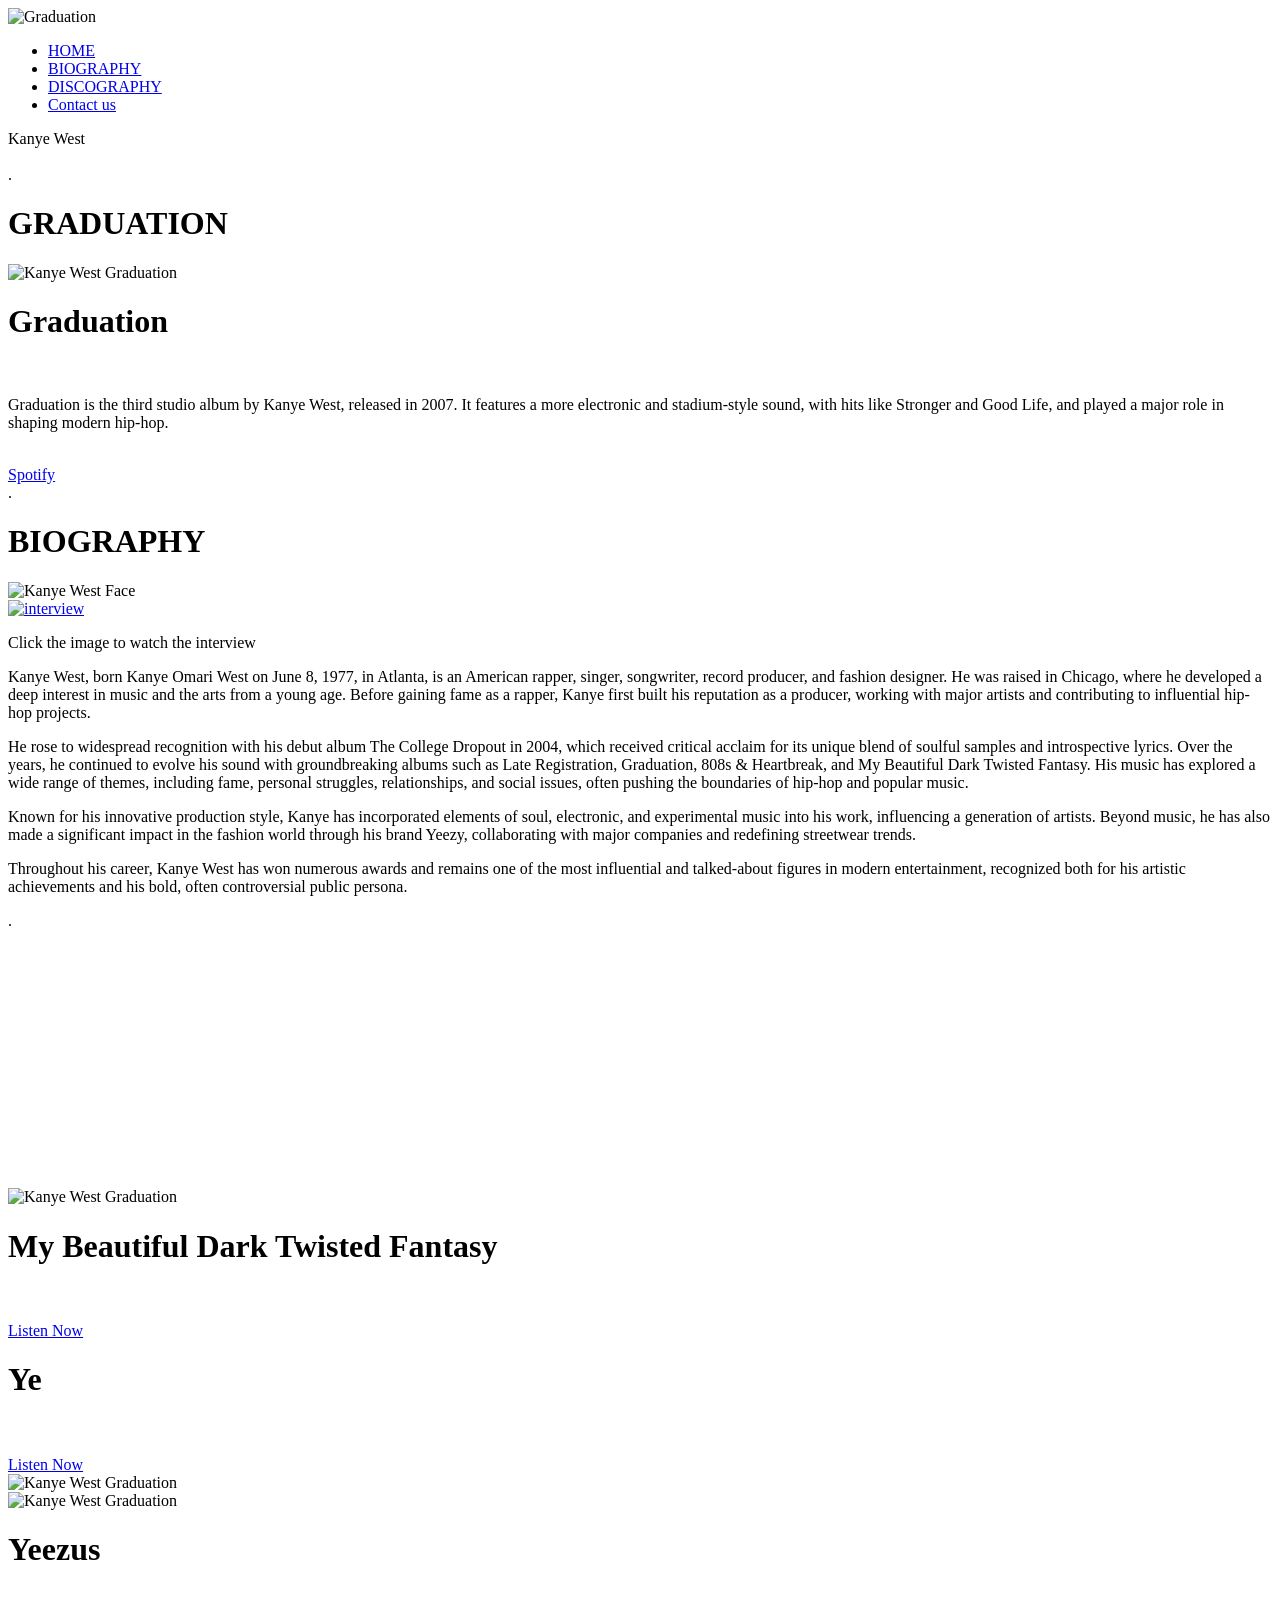
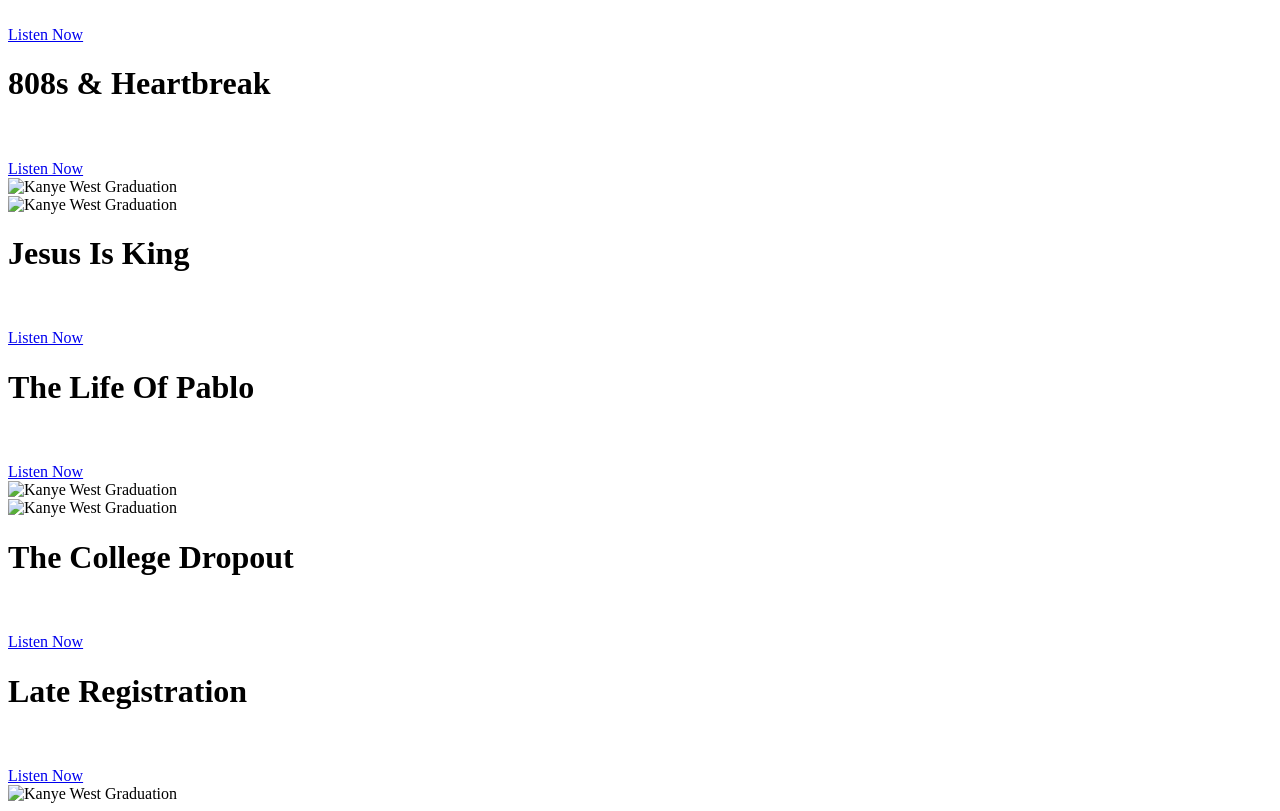
==== Aalu.html @ e9c1d508 "Add files via upload" ====
<!DOCTYPE html>
<html lang="en">
<head>
    <meta charset="UTF-8">
    <meta name="viewport" content="width=device-width, initial-scale=1.0">
    <link href="aalu.css" rel="stylesheet">
    <title>Document</title>
    <link href="https://fonts.googleapis.com/css2?family=Montserrat:wght@700&display=swap" rel="stylesheet">
</head>
<body>
<!-- NAVIGATION BAR -->
    <nav>
        <div class="logo">
            <img src="grad.png" alt="Graduation">
        </div>
            <ul>
            <li><a href="#home">HOME</a></li>
            <li><a href="#biography">BIOGRAPHY</a></li>
            <li><a href="#discography">DISCOGRAPHY</a></li>
            <li><a href="form.html">Contact us</a></li>
            </ul>
        <div class="nav-right">
            Kanye West
        </div>
    </nav>
<br>
<div class="main-content">
<!-- HOME SECTION -->
 <section id="home">.</section>
<div class="hero">
        <div class="hovergrad">
            <h1>GRADUATION</h1>
            <img id="kanye" src="kanye.jpg" alt="Kanye West Graduation">
        </div>
        <div class="content">
            <h1>Graduation</h1><br>
            <p>Graduation is the third studio album by Kanye West, released in 2007.
            It features a more electronic and stadium-style sound, with hits like Stronger and Good Life, 
            and played a major role in shaping modern hip-hop.</p>
            <br><a href="https://open.spotify.com/album/4SZko61aMnmgvNhfhgTuD3" target="_blank" class="button">Spotify</a>
        </div>
</div>
<!-- BIOGRAPHY SECTION -->
<section id="biography">.</section>
<div class="biography">
    <h1>BIOGRAPHY</h1>
    <div class="introduction">
        <img id="face" src="face.jpg" alt="Kanye West Face">
        <div class="interview">
            <a href="https://www.youtube.com/watch?v=PmZjaYdS3fA&pp=ygUUa2FueWUgd2VzdCBpbnRlcnZpZXc%3D" target="_blank">
            <img src="interview.jpg" alt="interview"></a>
            <p>Click the image to watch the interview</p>
        </div>
    </div>
    <p>Kanye West, born Kanye Omari West on June 8, 1977, in Atlanta, is an American rapper, singer, songwriter, record producer, and fashion designer. He was raised in Chicago, where he developed a deep interest in music and the arts from a young age. Before gaining fame as a rapper, Kanye first built his reputation as a producer, working with major artists and contributing to influential hip-hop projects.</p>
    <p>He rose to widespread recognition with his debut album The College Dropout in 2004, which received critical acclaim for its unique blend of soulful samples and introspective lyrics. Over the years, he continued to evolve his sound with groundbreaking albums such as Late Registration, Graduation, 808s & Heartbreak, and My Beautiful Dark Twisted Fantasy. His music has explored a wide range of themes, including fame, personal struggles, relationships, and social issues, often pushing the boundaries of hip-hop and popular music.</p>
    <p>Known for his innovative production style, Kanye has incorporated elements of soul, electronic, and experimental music into his work, influencing a generation of artists. Beyond music, he has also made a significant impact in the fashion world through his brand Yeezy, collaborating with major companies and redefining streetwear trends.</p>
    <p>Throughout his career, Kanye West has won numerous awards and remains one of the most influential and talked-about figures in modern entertainment, recognized both for his artistic achievements and his bold, often controversial public persona.</p>
</div>
<!-- DISCOGRAPHY SECTION -->
<section id="discography">.</section>
<h1 style="margin-top: 200px; color: white;">DISCOGRAPHY</h1>

<div class="discography-a">
    <div class="album-a">
        <img id="kanye" src="first.jpg" alt="Kanye West Graduation">
    </div>
    <div class="first">
        <h1>My Beautiful Dark Twisted Fantasy</h1><br>
         <br><a href="https://open.spotify.com/album/20r762YmB5HeofjMCiPMLv" target="_blank" class="spotify">Listen Now</a>
    </div>
</div>

<div class="discography-b">
    <div class="second">
        <h1>Ye</h1><br>
        <br><a href="https://open.spotify.com/album/2Ek1q2haOnxVqhvVKqMvJe" target="_blank" class="spotify">Listen Now</a>
    </div>
        <div class="album-b">
       <img id="kanye" src="second.jpg" alt="Kanye West Graduation">
    </div>
</div>

<div class="discography-c">
        <div class="album-c">
       <img id="kanye" src="third.jpg" alt="Kanye West Graduation">
    </div>
    <div class="third">
        <h1>Yeezus</h1><br>
         <br><a href="https://open.spotify.com/album/7D2NdGvBHIavgLhmcwhluK" target="_blank" class="spotify">Listen Now</a>
    </div>
</div>

<div class="discography-d">
    <div class="fourth">
        <h1>808s & Heartbreak</h1><br>
         <br><a href="https://open.spotify.com/album/3WFTGIO6E3Xh4paEOBY9OU" target="_blank" class="spotify">Listen Now</a>
    </div>
        <div class="album-d">
       <img id="kanye" src="fourth.jpg" alt="Kanye West Graduation">
    </div>
</div>

<div class="discography-e">
        <div class="album-e">
       <img id="kanye" src="fifth.jpg" alt="Kanye West Graduation">
    </div>
    <div class="fifth">
        <h1>Jesus Is King</h1><br>
         <br><a href="https://open.spotify.com/album/0FgZKfoU2Br5sHOfvZKTI9" target="_blank" class="spotify">Listen Now</a>
    </div>
</div>

<div class="discography-f">
    <div class="sixth">
        <h1>The Life Of Pablo</h1><br>
         <br><a href="https://open.spotify.com/album/7gsWAHLeT0w7es6FofOXk1" target="_blank" class="spotify">Listen Now</a>
    </div>
        <div class="album-f">
       <img id="kanye" src="sixth.jpg" alt="Kanye West Graduation">
    </div>
</div>

<div class="discography-g">
        <div class="album-g">
       <img id="kanye" src="seventh.jpg" alt="Kanye West Graduation">
    </div>
    <div class="seventh">
        <h1>The College Dropout</h1><br>
         <br><a href="https://open.spotify.com/album/4Uv86qWpGTxf7fU7lG5X6F" target="_blank" class="spotify">Listen Now</a>
    </div>
</div>

<div class="discography-h">
    <div class="eighth">
        <h1>Late Registration</h1><br>
         <br><a href="https://open.spotify.com/album/5ll74bqtkcXlKE7wwkMq4g" target="_blank" class="spotify">Listen Now</a>
    </div>
        <div class="album-h">
        <img id="kanye" src="eighth.jpg" alt="Kanye West Graduation">
    </div>
</div>
</div>
</body>
</html>
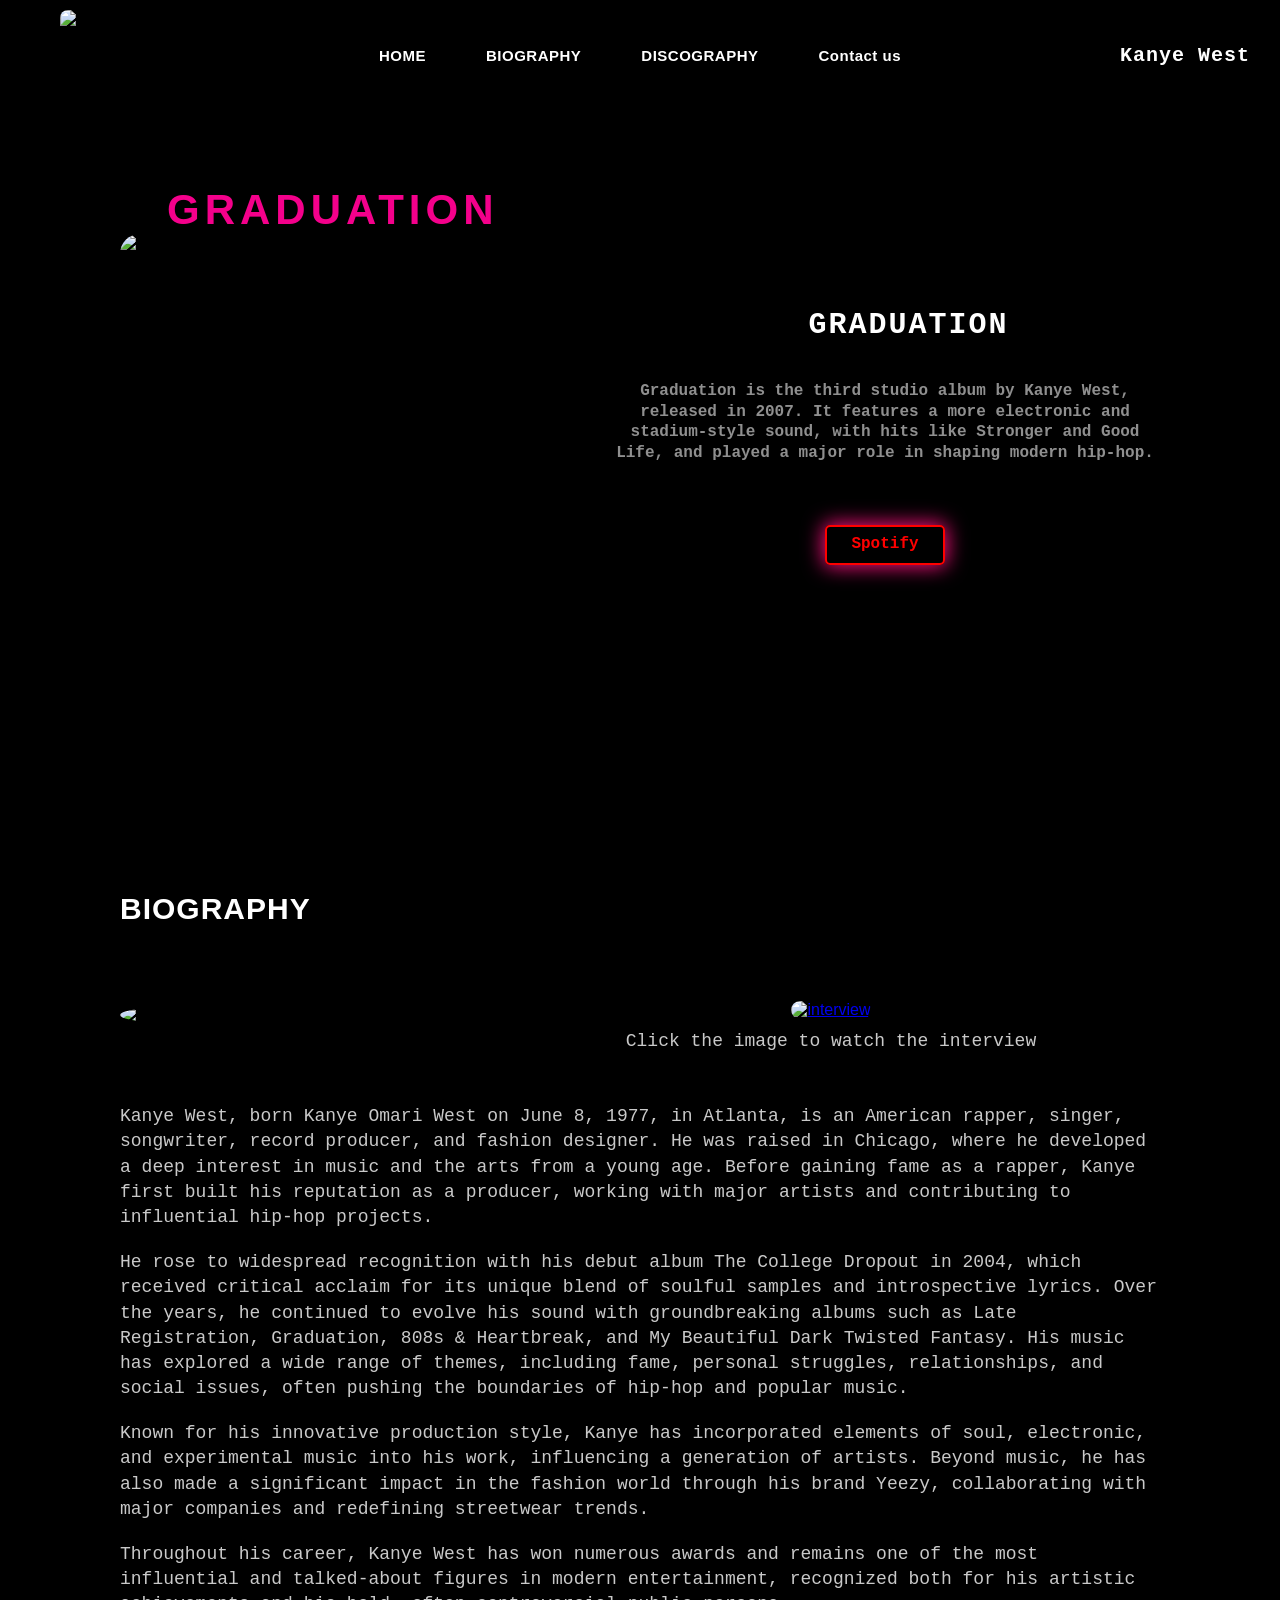
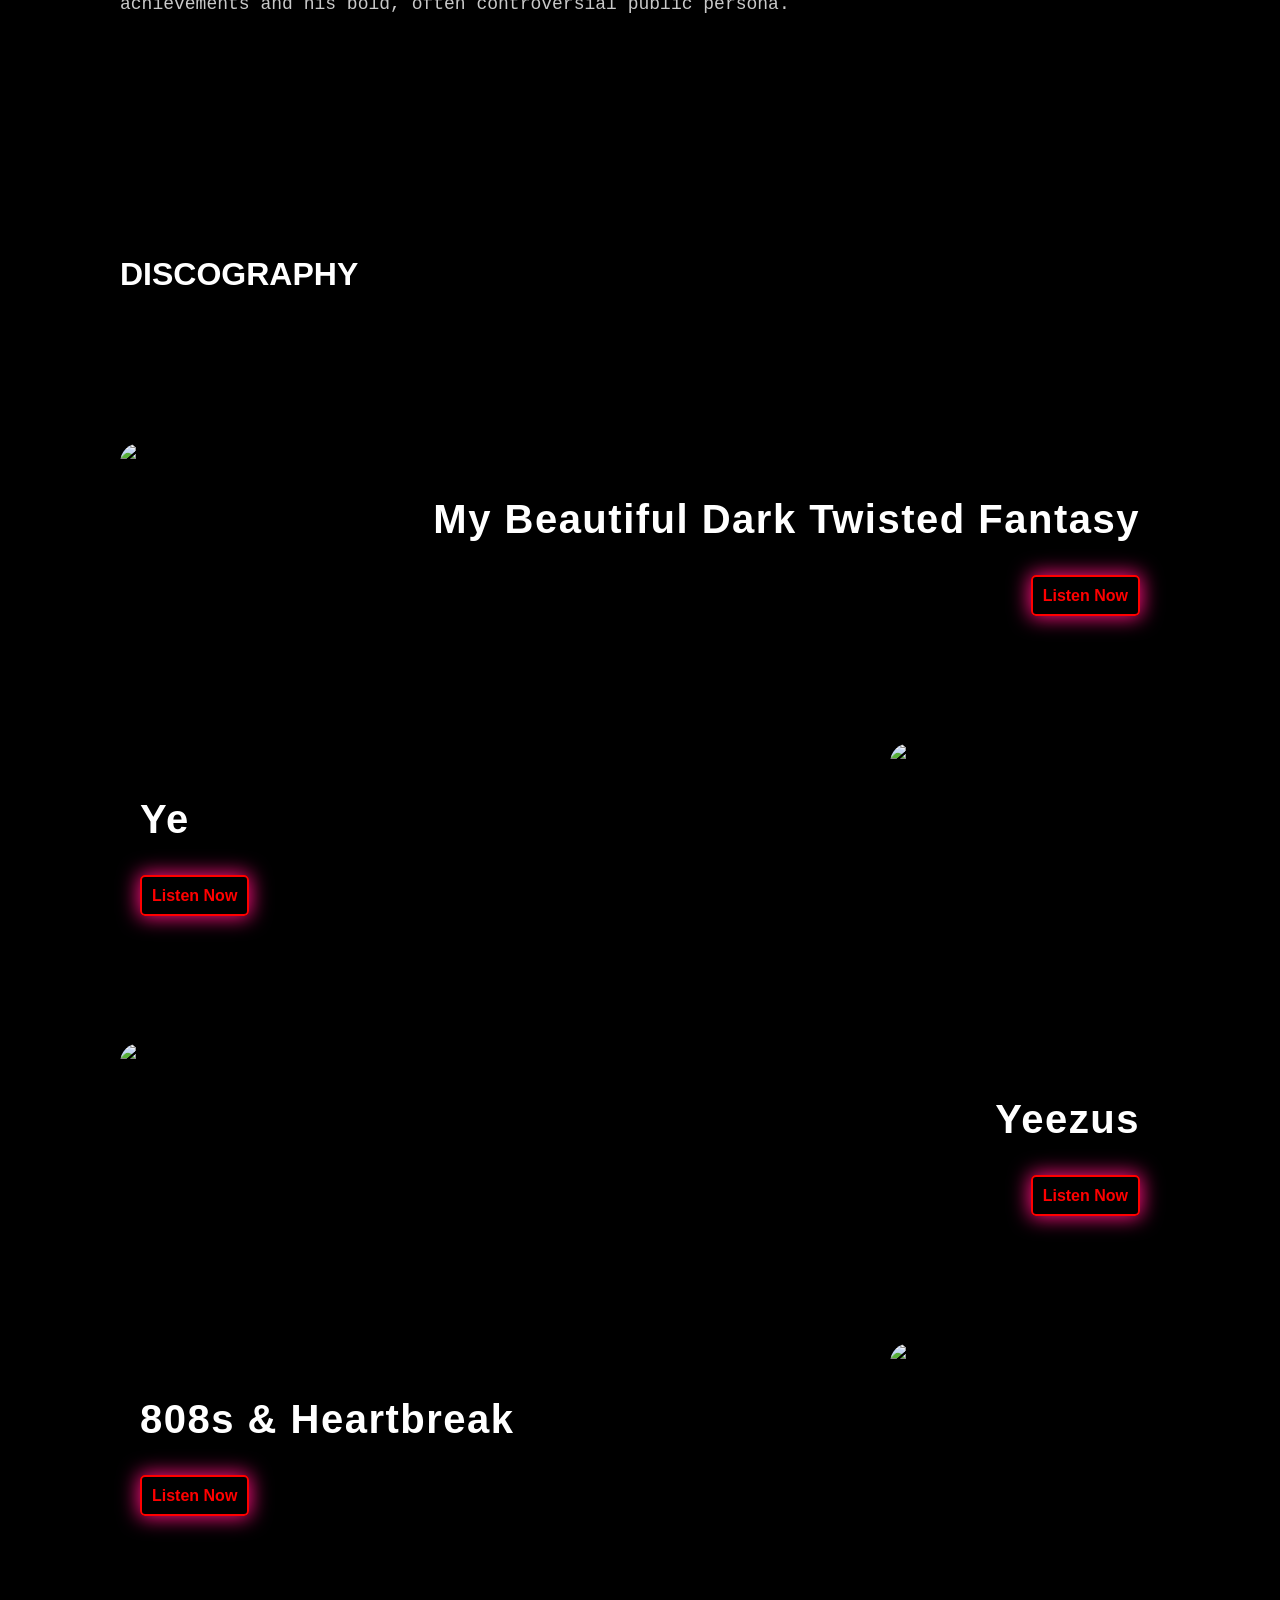
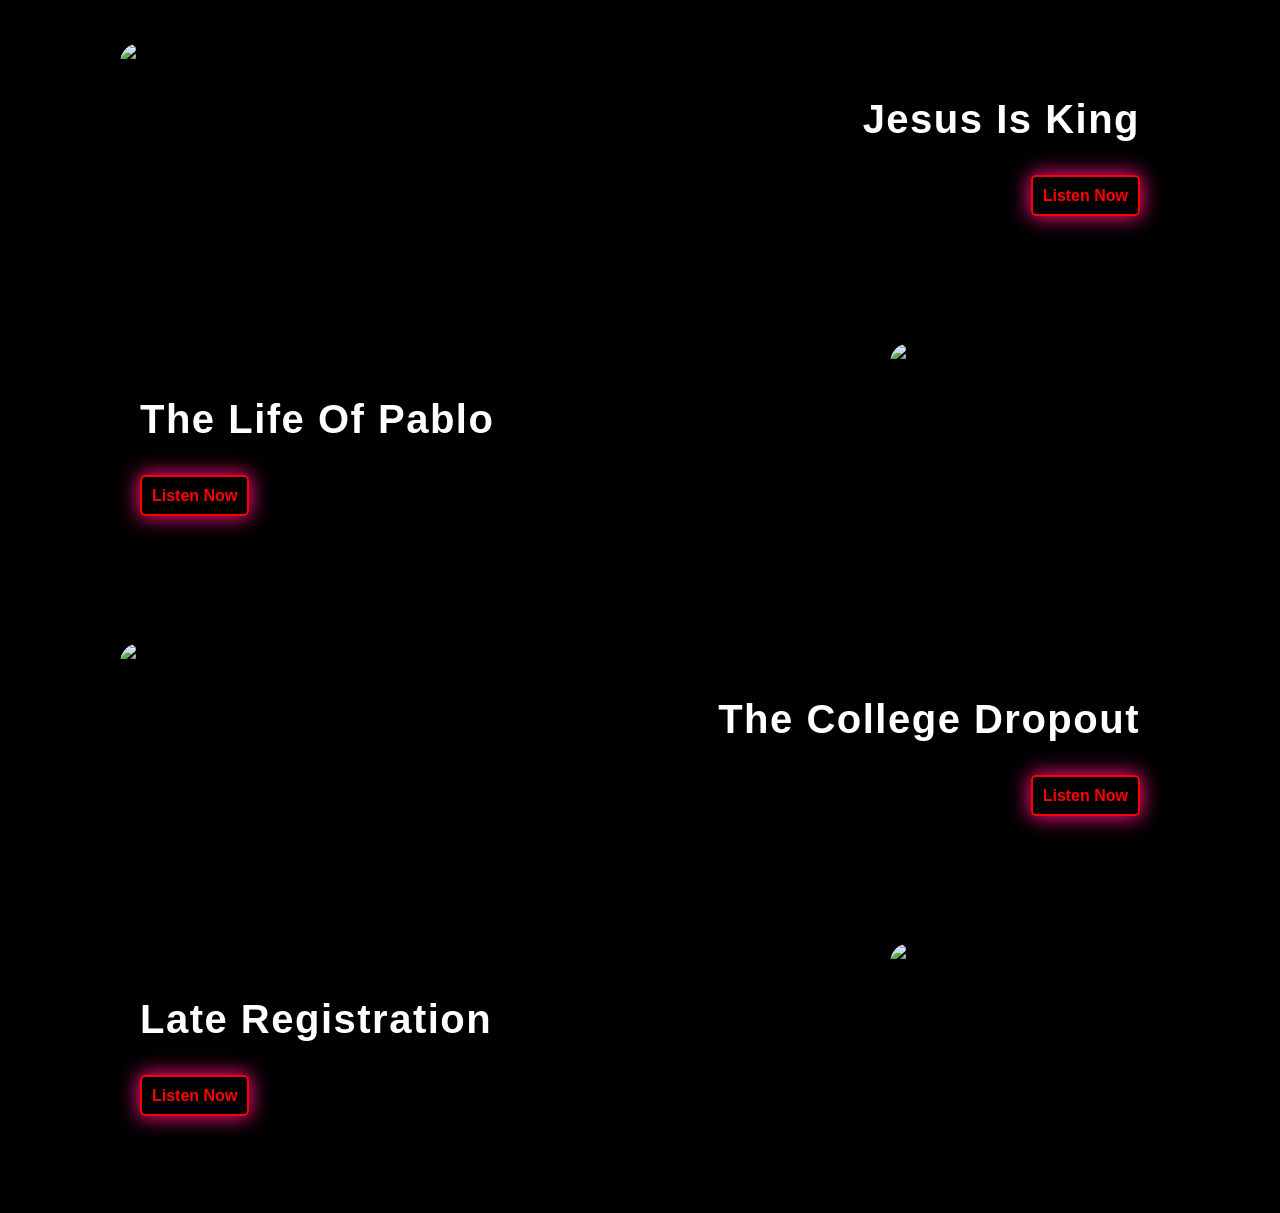
==== commit 034f5282: "Update Aalu.html with new content and structure The HTML file has been updated with new content and " ====
--- a/Aalu.html
+++ b/Aalu.html
@@ -3,7 +3,7 @@
 <head>
     <meta charset="UTF-8">
     <meta name="viewport" content="width=device-width, initial-scale=1.0">
-    <link href="aalu.css" rel="stylesheet">
+    <link href="Aalu.css" rel="stylesheet">
     <title>Document</title>
     <link href="https://fonts.googleapis.com/css2?family=Montserrat:wght@700&display=swap" rel="stylesheet">
 </head>
@@ -142,4 +142,4 @@
 </div>
 </div>
 </body>
-</html>+</html>
--- a/Aalu.css
+++ b/Aalu.css
@@ -0,0 +1,521 @@
+*{
+    margin  : 0;
+    padding : 0;
+    box-sizing: border-box;
+}
+body{
+    font-family: 'Poppins', 'Montserrat', 'Arial', sans-serif;
+    min-height: 100vh;
+    background-color: rgb(0, 0, 0);
+}
+.main-content{
+    padding: 0 120px;
+}
+nav{
+    width: 100%;
+    box-shadow: 3px 3px 5px rgba(0,0,0,0.1);
+    background-color: rgb(0, 0, 0);
+    height : 110px;
+    display:flex;
+    justify-content: space-between;
+    align-items: center;
+    padding : 0 30px;
+    box-sizing: border-box;
+    position:sticky;
+    top: 0;
+    z-index: 100;
+}
+nav ul{
+    display: flex;
+    justify-content: center;
+    align-items: center;
+    list-style: none;  
+    margin: 0;
+    padding: 0;
+    flex: 1;
+    position: absolute;
+    left: 50%;
+    transform: translateX(-50%);
+
+}
+nav li{
+    height: 70px;
+    display: flex;
+    align-items: center;
+}
+.nav-right{
+    font-family: 'Courier New', Courier, monospace;
+    color: white;
+    font-weight: bold;
+    font-size: 20px;
+    letter-spacing: 1px;
+}
+nav a{
+    height: 100%;
+    text-decoration: none;
+    padding: 0 30px;
+    display: flex;
+    align-items: center;
+    line-height: 50px;
+    color: rgb(255, 255, 255);
+    font-weight: bold;
+    transition:0.3s;
+    font-size: 15px;
+    line-height: normal;
+    letter-spacing: 0.5px;
+}
+nav a:hover{
+            color: red;            
+            background-color: transparent;
+        }
+.logo {
+    display: flex;
+    align-items: center;
+    z-index: 10;
+
+}
+.logo img {
+    height: 90px;
+    width: auto;
+    border-radius: 8px;
+    margin-left: 30px;
+}
+#kanye {
+    height: 440px;
+    width: 450px;
+    object-fit: cover;
+    border-radius: 20px;
+    box-shadow: 0 25px 50px -12px rgba(0, 0, 0, 0.5);
+    transition: box-shadow 0.3s ease;
+    display: block;
+}
+
+
+
+.hero {
+    margin-top: 40px;
+    display: flex;
+    justify-content: space-between;
+    align-items: flex-start;
+    gap: 40px;
+}
+.hero h1{
+    margin-left: 47px;
+    font-size: 42px;
+    font-weight: 800;
+    letter-spacing: 5px;
+    text-transform: uppercase;
+    text-shadow: 4px 4px 0px rgba(0, 0, 0, 0.3);
+    color: #F4008B;
+}
+.hovergrad {
+    transition: transform 0.3s ease;
+    transform-origin: center center;
+    flex-shrink: 0;
+}
+.hovergrad:hover {
+    transform: scale(1.06);
+}
+.content {
+    color: white;
+    font-family: 'Courier New', Courier, monospace;
+    line-height: 1.3;
+    margin-top: 120px;
+    font-weight:bolder;
+    font-style: bold;
+    border: none;
+}
+
+.content h1 {
+    font-size: 30px;
+    text-align: center;
+    color: #ffffff;
+    margin-bottom: 15px;
+    letter-spacing: 2px;
+}
+.content p {
+    font-size: 16px;
+    text-align: center;
+    color: #ffffff8f;
+    margin-bottom: 20px;
+}
+.button {
+    display: block;
+    margin: 20px auto 0 auto;
+    position: relative;
+    height: 40px;
+    width: 120px;
+    background: transparent;
+    border-radius: 5px;
+    border: 2px solid #fff;
+    color: #ff0000;
+    border-color: red;
+    font-weight: bold;
+    cursor: pointer;
+    box-shadow: 0 0 20px 0.1em #ff0f80;
+    padding: 10px;
+    text-align: center;
+    text-decoration: none;
+    line-height: 15px;
+}
+.button:hover {
+    background: red;
+    color: #fff;
+    box-shadow: 0 0 20px 0.1em #ff0f80;
+}
+
+
+
+
+.biography {
+    margin-top: 200px;
+    text-align: left;
+
+}
+.biography h1 {
+    font-size: 30px;
+    color: #ffffff;
+    margin-bottom: 20px;
+    letter-spacing: 1px;
+}
+.biography #face{
+    margin-top: 60px;
+    margin-bottom: 50px;
+    max-width: 240px;
+    border: none;
+    border-radius: 50%;
+}
+.interview {
+    flex: 1;
+    text-align: center;
+}   
+.interview img {
+    margin-top: 55px;
+    max-width: 400px;
+    width: 100%;
+    height: auto;
+    border-radius: 12px;
+    transition: transform 0.3s ease;
+    margin-left: 200px;
+}
+.interview img:hover {
+    transform: scale(1.05);
+}
+.introduction {
+    display: flex;
+    gap: 40px;
+    align-items: flex-start;
+    margin-bottom: 30px;
+}
+.interview p{
+    font-weight: 200;
+    font-size: 20px;
+    color: #ffffff;
+    line-height: 1.5;
+    margin-top: 10px;
+    margin-left: 200px;
+}
+.biography p{
+    font-family: 'Courier New', Courier, monospace;
+    font-weight: 500;
+    font-size: 18px;
+    color: #ffffffc9;
+    line-height: 1.4;
+    margin-bottom: 20px;
+}
+
+
+
+
+.discography-a {
+    transition: transform 0.6s ease;
+    transform-origin: center center;
+    flex-shrink: 1;
+    margin-top: 150px;
+    display: flex;
+    justify-content: space-between;
+    align-items: flex-start;
+}
+.album-a img{
+    max-width: 270px;
+    width: 100%;
+    max-height: 270px;
+}
+.first {
+    text-align: right;
+    padding: 20px;
+    font-family: 'Poppins', 'Montserrat', 'Arial', sans-serif;
+    line-height: 1.3;
+    margin-top: 30px;
+    font-weight: 500;
+    border: none;
+}
+.first h1 {
+    font-size: 40px;
+    text-align: left;
+    color: #ffffff;
+    letter-spacing: 1.5px;
+}
+.spotify {
+    height: 50px;
+    width: 120px;
+    background: transparent;
+    border-radius: 5px;
+    color: #ff0000;
+    font-weight: bold;
+    cursor: pointer;
+    border: 2px solid #fff;
+    box-shadow: 0 0 20px 0.1em #ff0f80;
+    border-color: red;
+    padding: 10px;
+    text-align: center;
+    text-decoration: none;
+    line-height: 15px;
+}
+.spotify:hover {
+    background: red;
+    color: #fff;
+    box-shadow: 0 0 20px 0.1em #ff0f80;
+}
+
+
+
+.discography-b {
+    transition: transform 0.6s ease;
+    transform-origin: center center;
+    flex-shrink: 1;
+    margin-top: 30px;
+    display: flex;
+    justify-content: space-between;
+    align-items: flex-start;
+}
+.album-b img{
+    max-width: 270px;
+    width: 100%;
+    max-height: 270px;
+}
+.second {
+    text-align: right;
+    padding: 20px;
+    font-family: 'Poppins', 'Montserrat', 'Arial', sans-serif;
+    line-height: 1.3;
+    margin-top: 30px;
+    font-weight: 500;
+    border: none;
+    text-align: left;
+}
+.second h1 {
+    font-size: 40px;
+    text-align: left;
+    color: #ffffff;
+    letter-spacing: 1.5px;
+}
+
+
+.discography-c {
+    transition: transform 0.6s ease;
+    transform-origin: center center;
+    flex-shrink: 1;
+    margin-top: 30px;
+    display: flex;
+    justify-content: space-between;
+    align-items: flex-start;
+}
+.album-c img{
+    max-width: 270px;
+    width: 100%;
+    max-height: 270px;
+}
+.third {
+    text-align: right;
+    padding: 20px;
+    color: white;
+    font-family: 'Poppins', 'Montserrat', 'Arial', sans-serif;
+    line-height: 1.3;
+    margin-top: 30px;
+    font-weight: 500;
+    border: none;
+    text-align: right;
+}
+.third h1 {
+    font-size: 40px;
+    text-align: left;
+    color: #ffffff;
+    letter-spacing: 1.5px;
+}
+
+
+.discography-d {
+    transition: transform 0.6s ease;
+    transform-origin: center center;
+    flex-shrink: 1;
+    margin-top: 30px;
+    display: flex;
+    justify-content: space-between;
+    align-items: flex-start;
+}
+.album-d img{
+    max-width: 270px;
+    width: 100%;
+    max-height: 270px;
+}
+.fourth {
+    text-align: right;
+    padding: 20px;
+    color: white;
+    font-family: 'Poppins', 'Montserrat', 'Arial', sans-serif;
+    line-height: 1.3;
+    margin-top: 30px;
+    font-weight: 500;
+    border: none;
+    text-align: left;
+}
+.fourth h1 {
+    font-size: 40px;
+    text-align: left;
+    color: #ffffff;
+    letter-spacing: 1.5px;
+}
+
+.discography-e {
+    transition: transform 0.6s ease;
+    transform-origin: center center;
+    flex-shrink: 1;
+    margin-top: 30px;
+    display: flex;
+    justify-content: space-between;
+    align-items: flex-start;
+}
+.album-e img{
+    max-width: 270px;
+    width: 100%;
+    max-height: 270px;
+}
+.fifth {
+    text-align: right;
+    padding: 20px;
+    color: white;
+    font-family: 'Poppins', 'Montserrat', 'Arial', sans-serif;
+    line-height: 1.3;
+    margin-top: 30px;
+    font-weight: 500;
+    border: none;
+    text-align: right;
+}
+.fifth h1 {
+    font-size: 40px;
+    text-align: left;
+    color: #ffffff;
+    letter-spacing: 1.5px;
+}
+
+.discography-f {
+    transition: transform 0.6s ease;
+    transform-origin: center center;
+    flex-shrink: 1;
+    margin-top: 30px;
+    display: flex;
+    justify-content: space-between;
+    align-items: flex-start;
+}
+.album-f img{
+    max-width: 270px;
+    width: 100%;
+    max-height: 270px;
+}
+.sixth {
+    text-align: right;
+    padding: 20px;
+    color: white;
+    font-family: 'Poppins', 'Montserrat', 'Arial', sans-serif;
+    line-height: 1.3;
+    margin-top: 30px;
+    font-weight: 500;
+    border: none;
+    text-align: left;
+}
+.sixth h1 {
+    font-size: 40px;
+    text-align: left;
+    color: #ffffff;
+    letter-spacing: 1.5px;
+}
+
+
+.discography-g {
+    transition: transform 0.6s ease;
+    transform-origin: center center;
+    flex-shrink: 1;
+    margin-top: 30px;
+    display: flex;
+    justify-content: space-between;
+    align-items: flex-start;
+}
+.album-g img{
+    max-width: 270px;
+    width: 100%;
+    max-height: 270px;
+}
+.seventh {
+    text-align: right;
+    padding: 20px;
+    color: white;
+    font-family: 'Poppins', 'Montserrat', 'Arial', sans-serif;
+    line-height: 1.3;
+    margin-top: 30px;
+    font-weight: 500;
+    border: none;
+    text-align: right;
+}
+.seventh h1 {
+    font-size: 40px;
+    text-align: left;
+    color: #ffffff;
+    letter-spacing: 1.5px;
+}
+
+
+.discography-h {
+    transition: transform 0.6s ease;
+    transform-origin: center center;
+    flex-shrink: 1;
+    margin-top: 30px;
+    display: flex;
+    justify-content: space-between;
+    align-items: flex-start;
+}
+.album-h img{
+    max-width: 270px;
+    width: 100%;
+    max-height: 270px;
+}
+.eighth {
+    text-align: right;
+    padding: 20px;
+    color: white;
+    font-family: 'Poppins', 'Montserrat', 'Arial', sans-serif;
+    line-height: 1.3;
+    margin-top: 30px;
+    font-weight: 500;
+    border: none;
+    text-align: left;
+}
+.eighth h1 {
+    font-size: 40px;
+    text-align: left;
+    color: #ffffff;
+    letter-spacing: 1.5px;
+}
+.discography-a:hover, .discography-b:hover, .discography-c:hover, .discography-d:hover, 
+.discography-e:hover, .discography-f:hover, .discography-g:hover, .discography-h:hover {
+    transform: scale(1.06);
+}
+.footer p {
+    margin-top: 50px;
+    background-color: #07071a;
+    color: white;
+    text-align: center;
+    padding: 40px 0;
+}
+
+
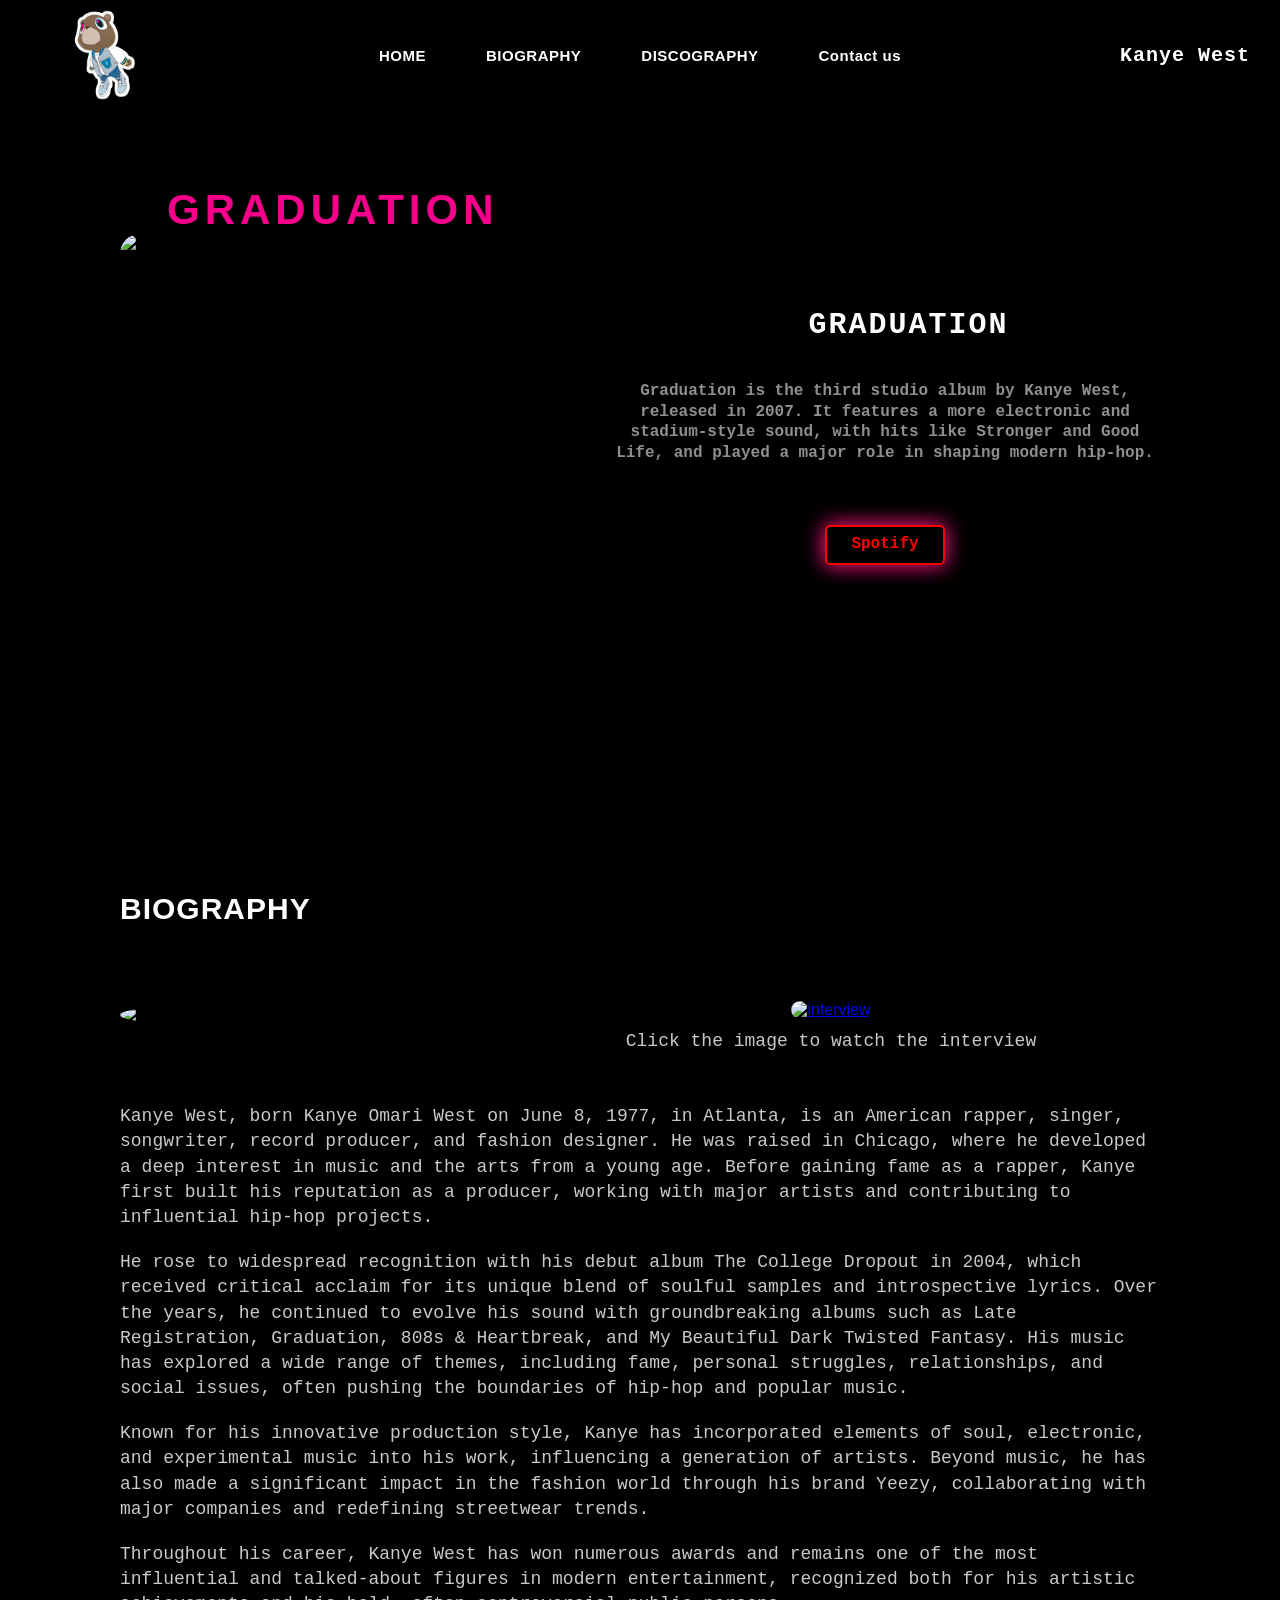
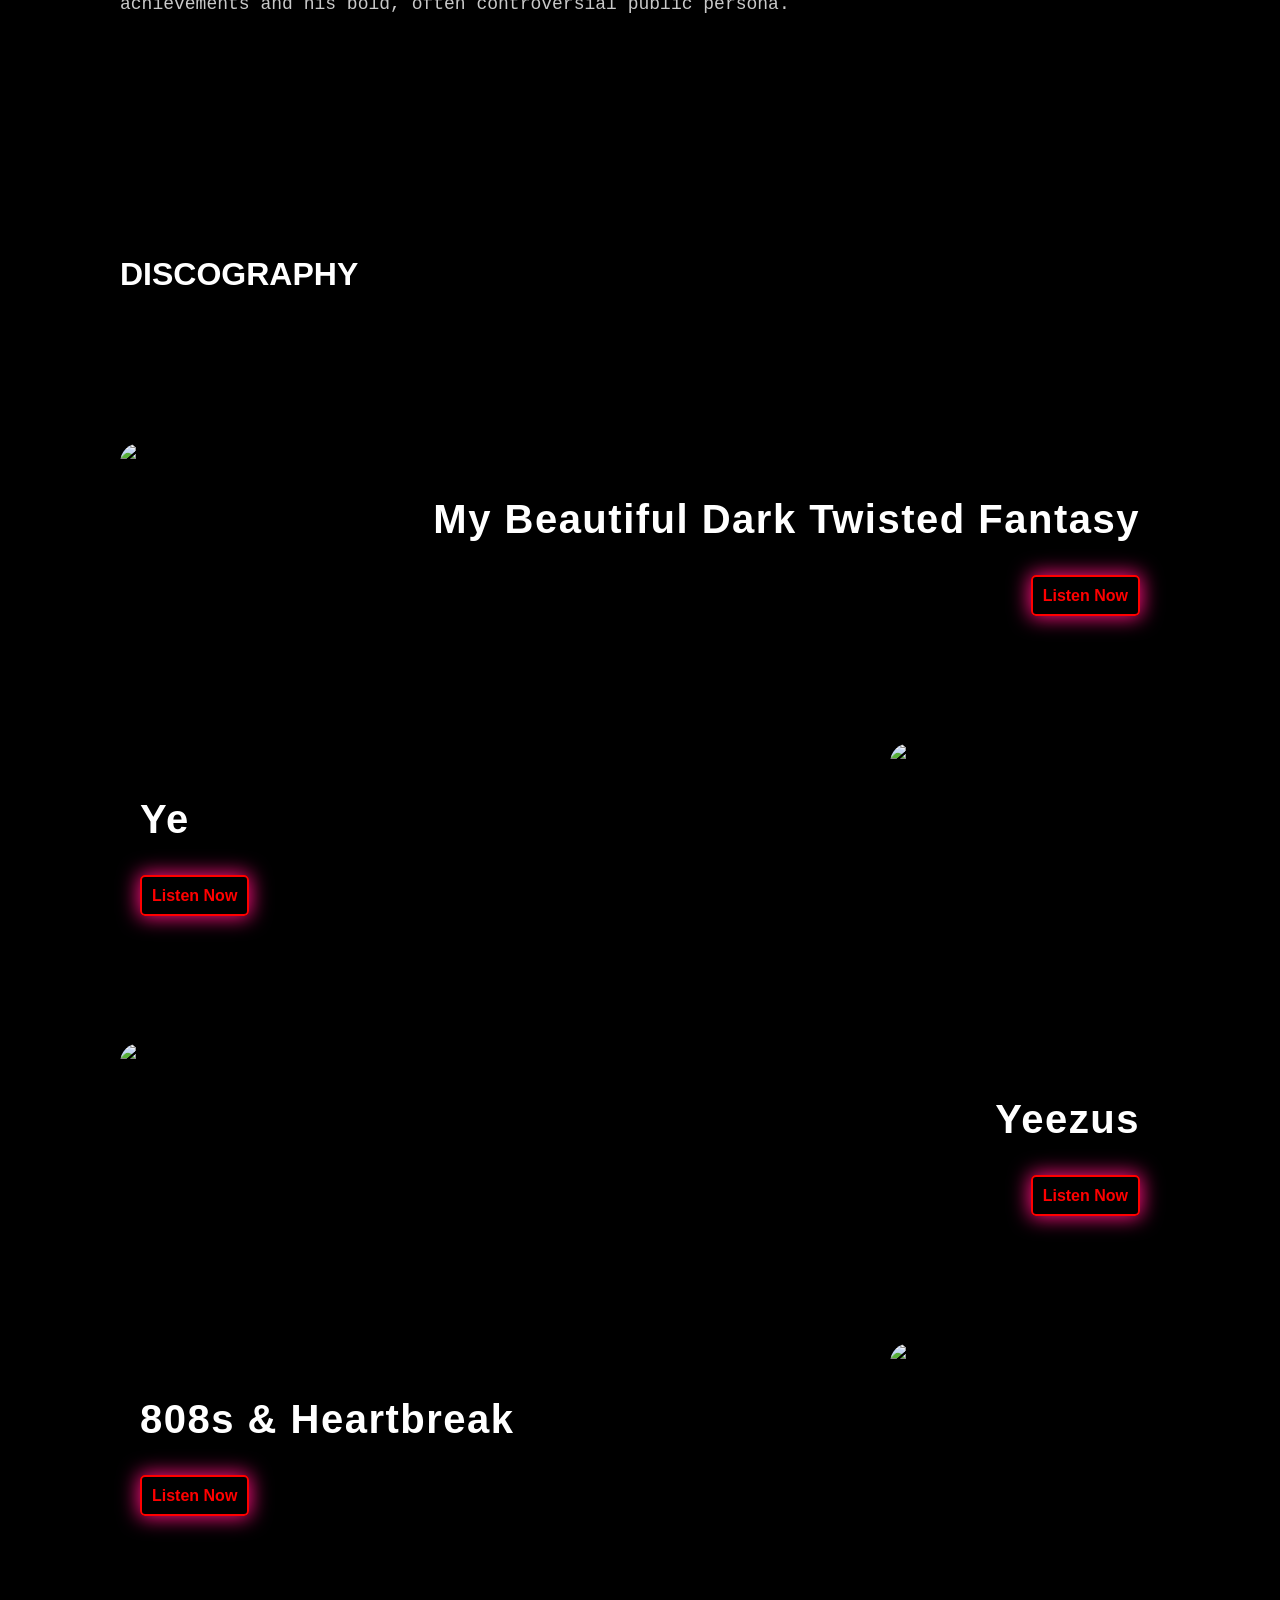
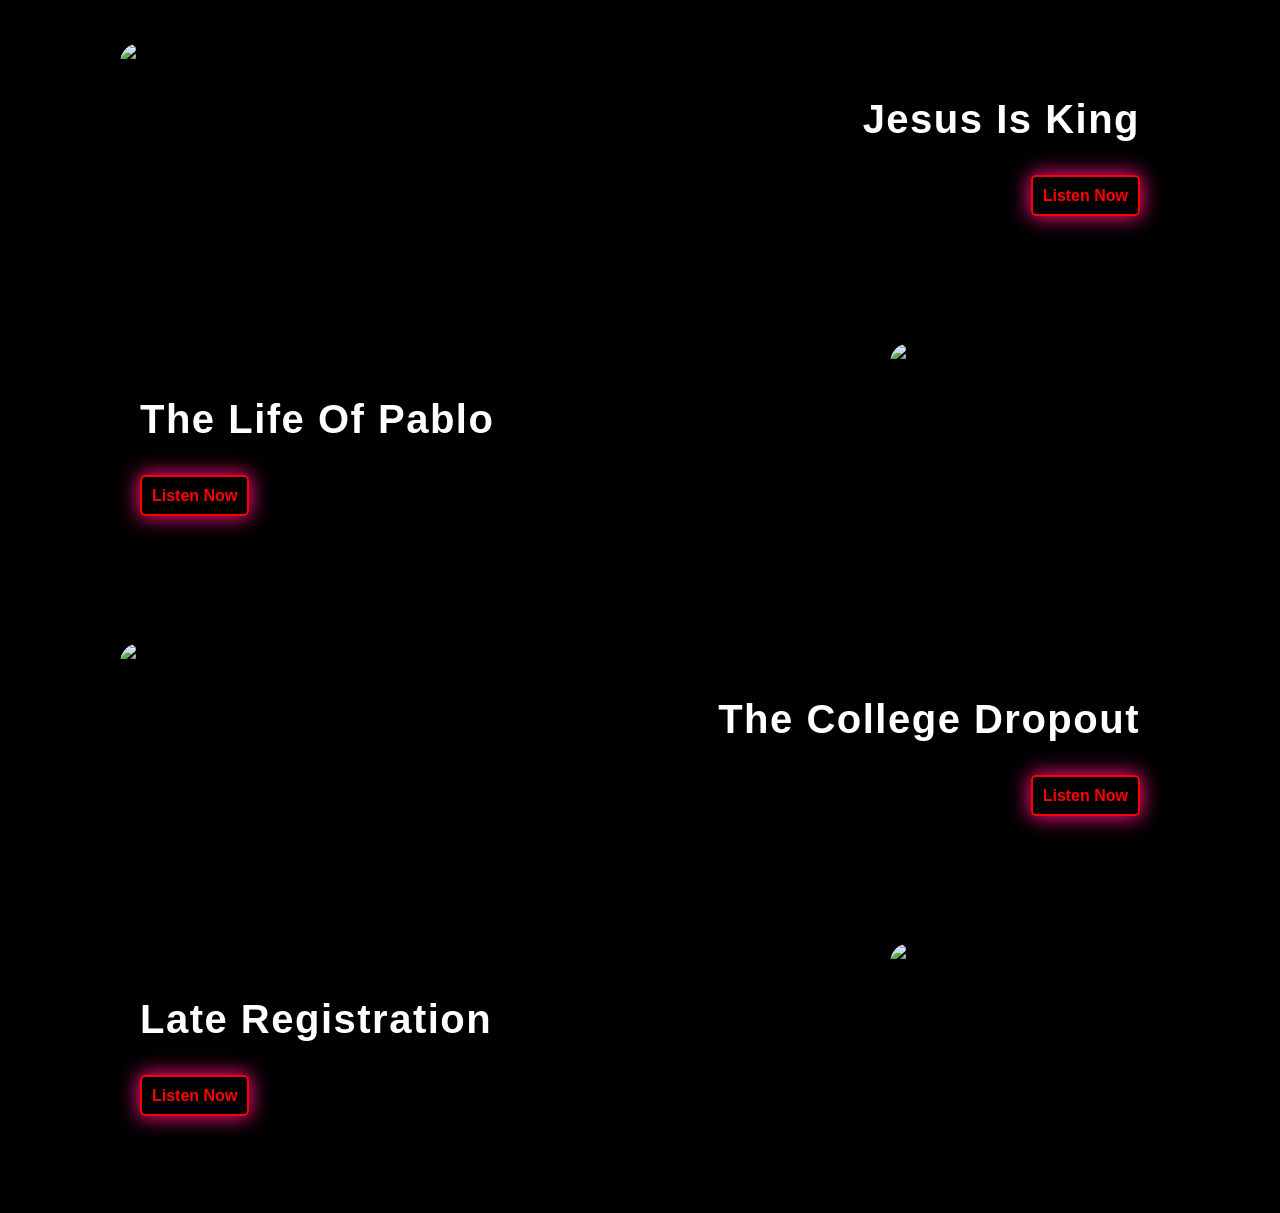
==== commit 27b9865c: "Update Aalu.html" ====
--- a/Aalu.html
+++ b/Aalu.html
@@ -11,7 +11,7 @@
 <!-- NAVIGATION BAR -->
     <nav>
         <div class="logo">
-            <img src="grad.png" alt="Graduation">
+            <img src="images/grad.png" alt="Graduation">
         </div>
             <ul>
             <li><a href="#home">HOME</a></li>
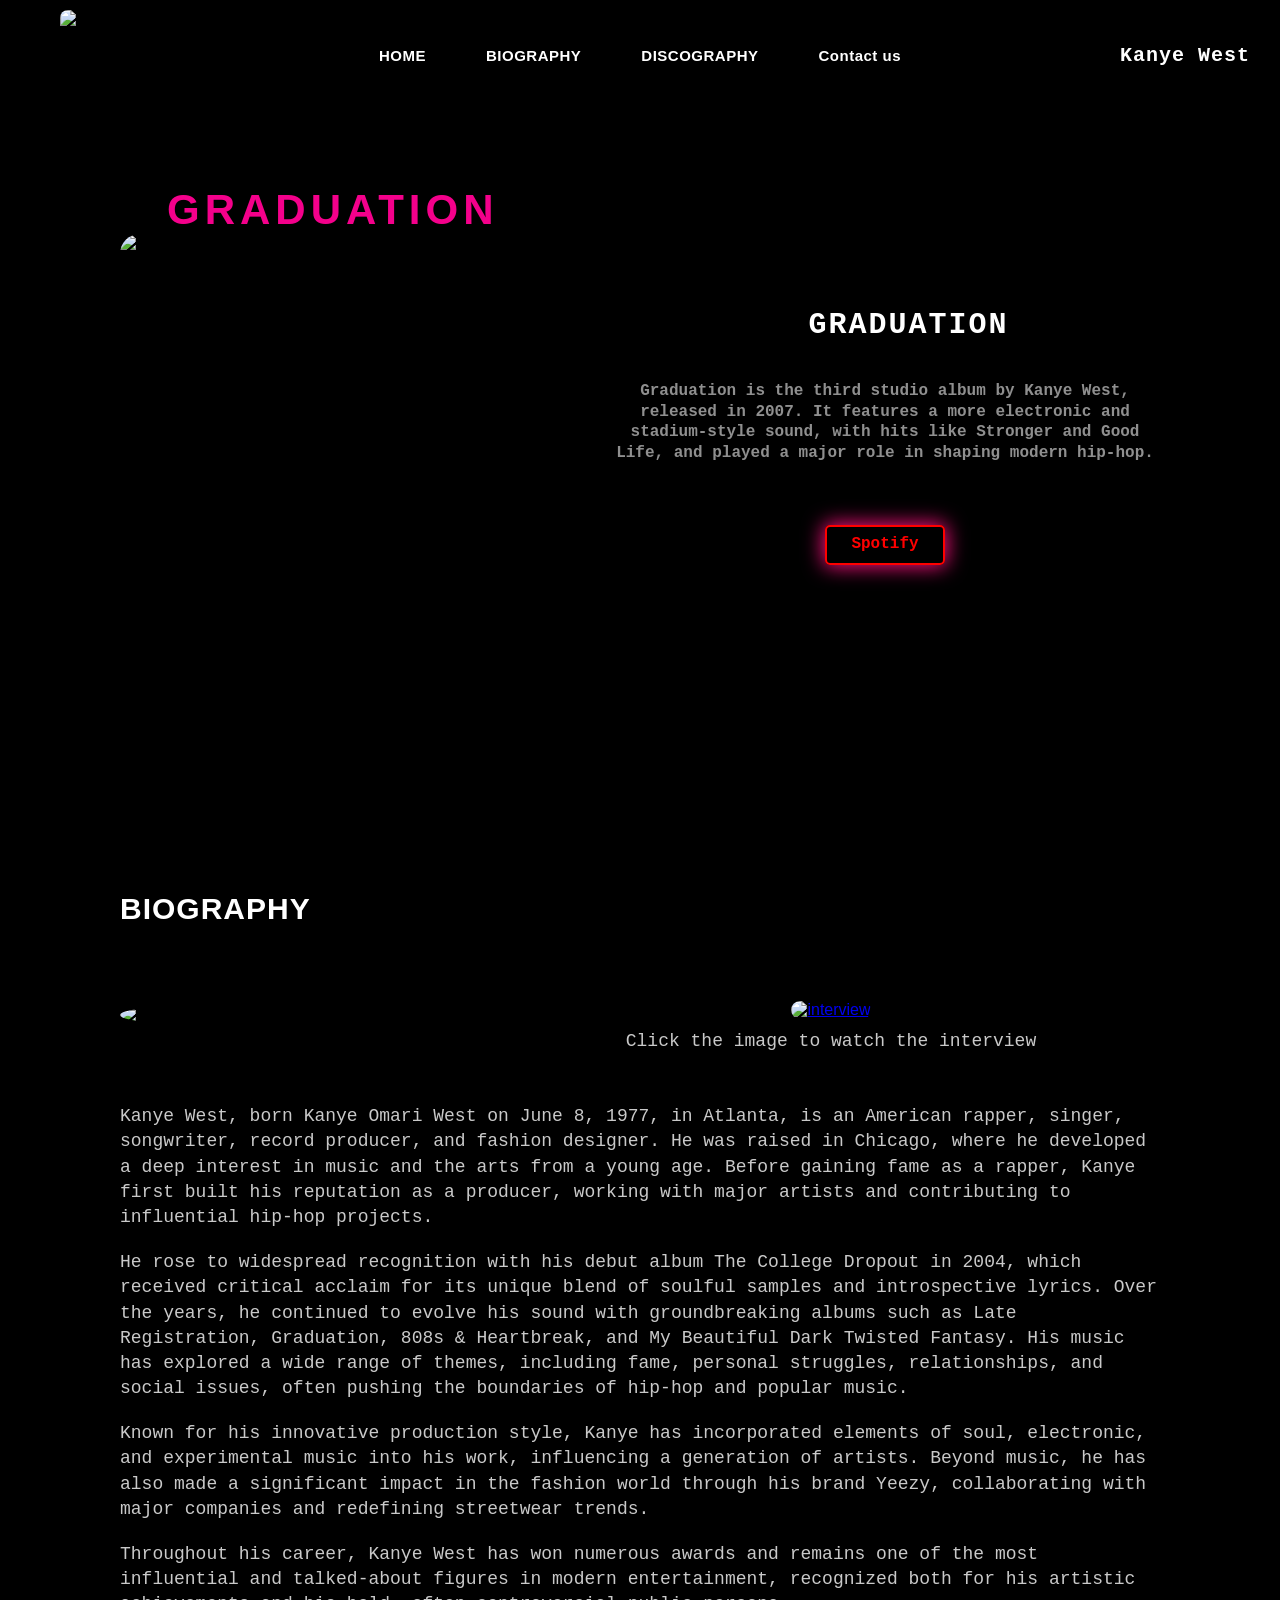
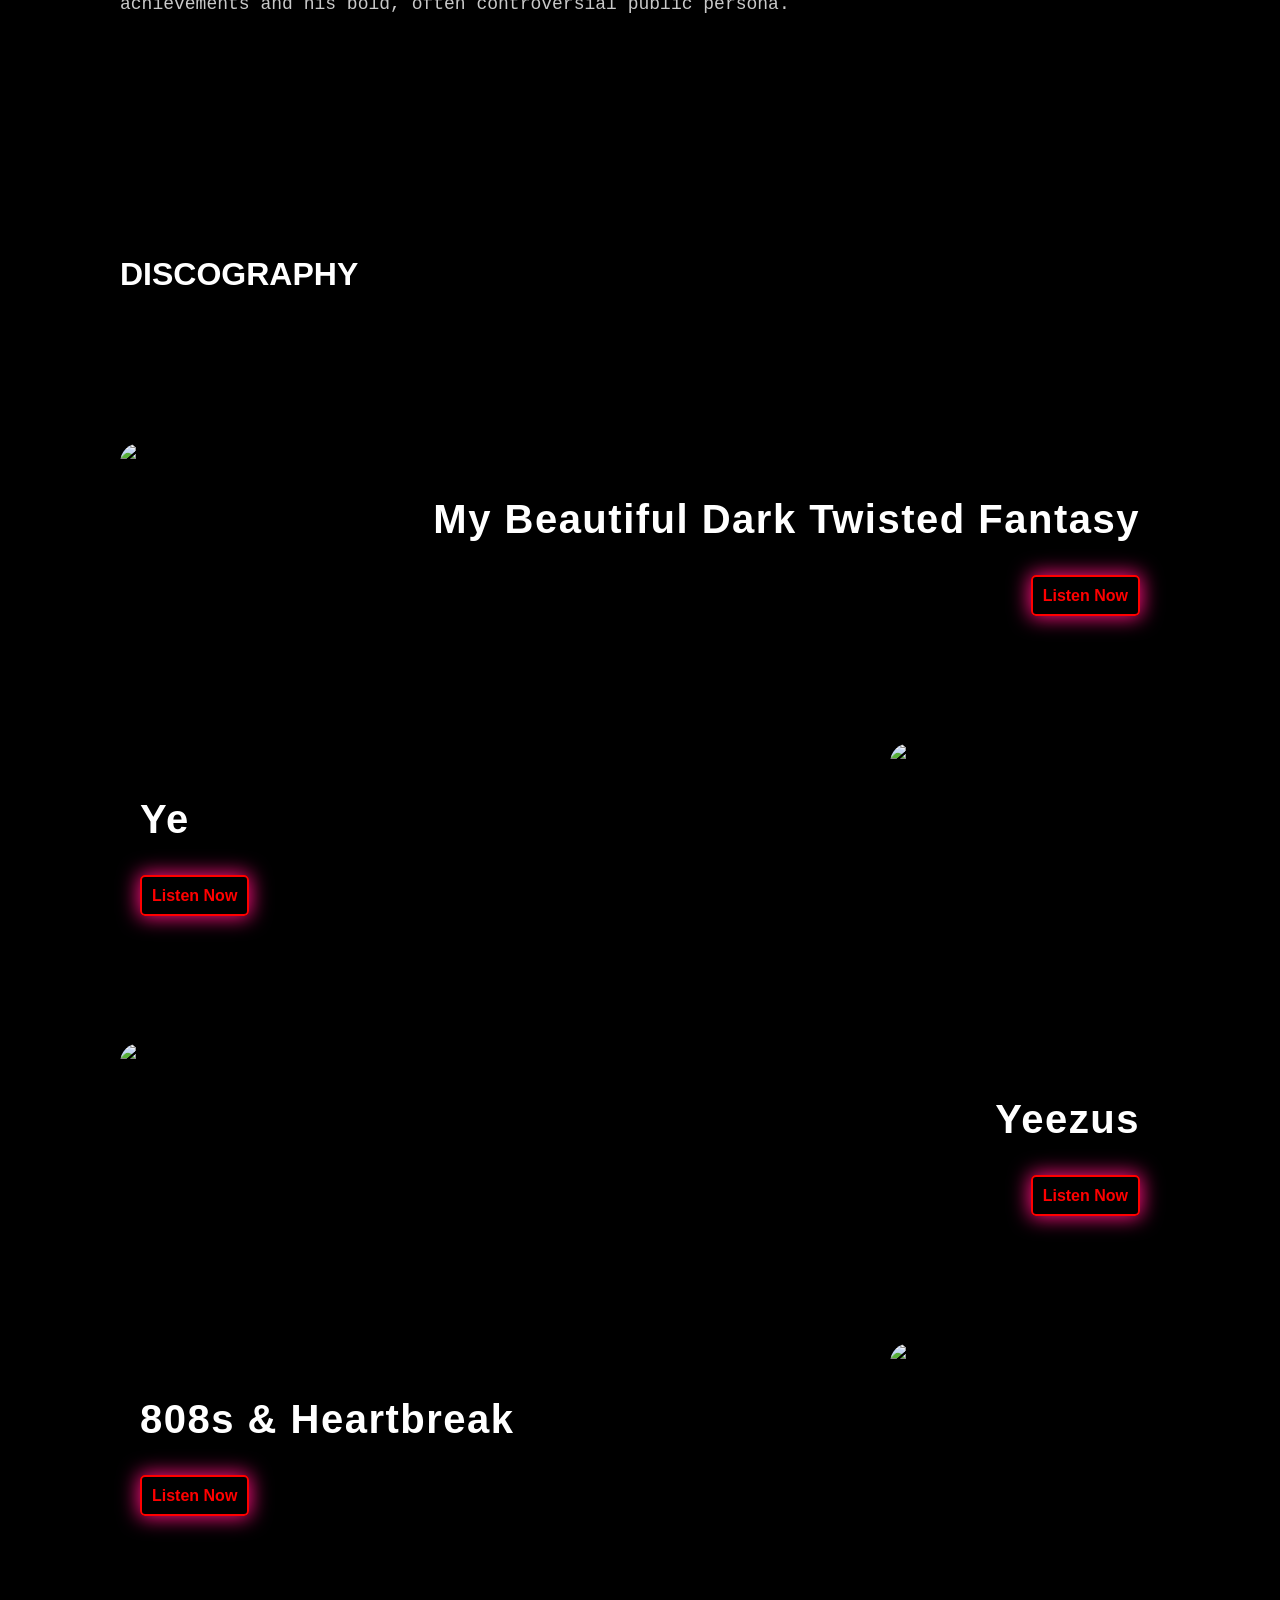
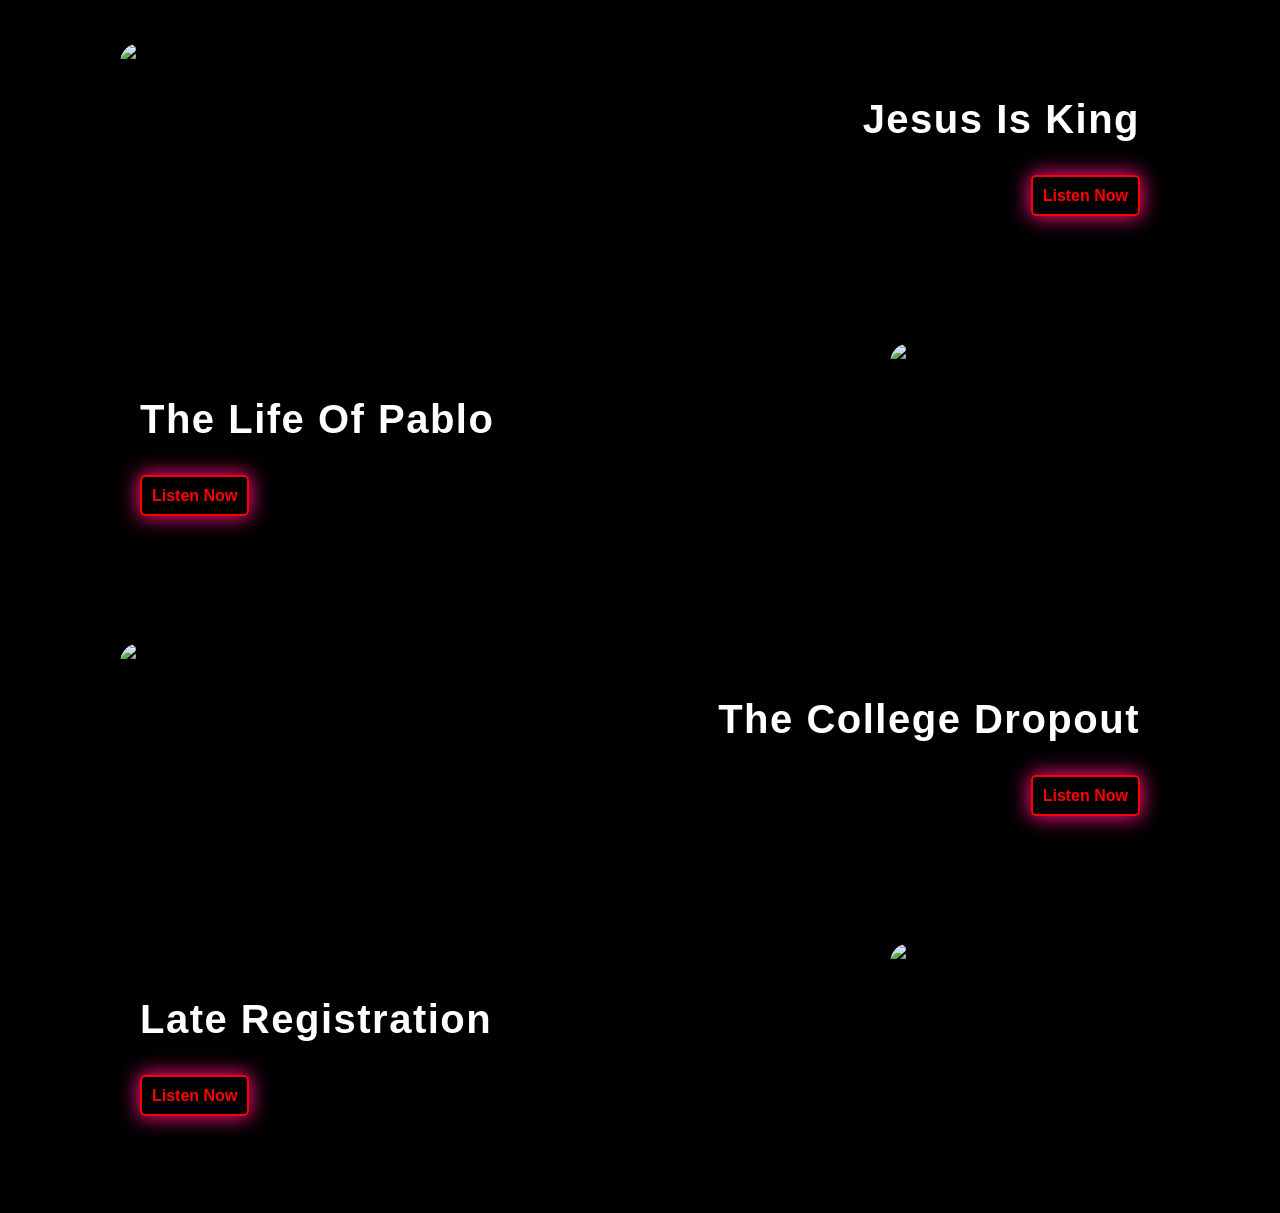
==== commit 67b4815e: "Revise Aalu.html content and structure Updated HTML structure and content for Aalu.html." ====
--- a/Aalu.html
+++ b/Aalu.html
@@ -11,7 +11,7 @@
 <!-- NAVIGATION BAR -->
     <nav>
         <div class="logo">
-            <img src="images/grad.png" alt="Graduation">
+            <img src="grad.png" alt="Graduation">
         </div>
             <ul>
             <li><a href="#home">HOME</a></li>
